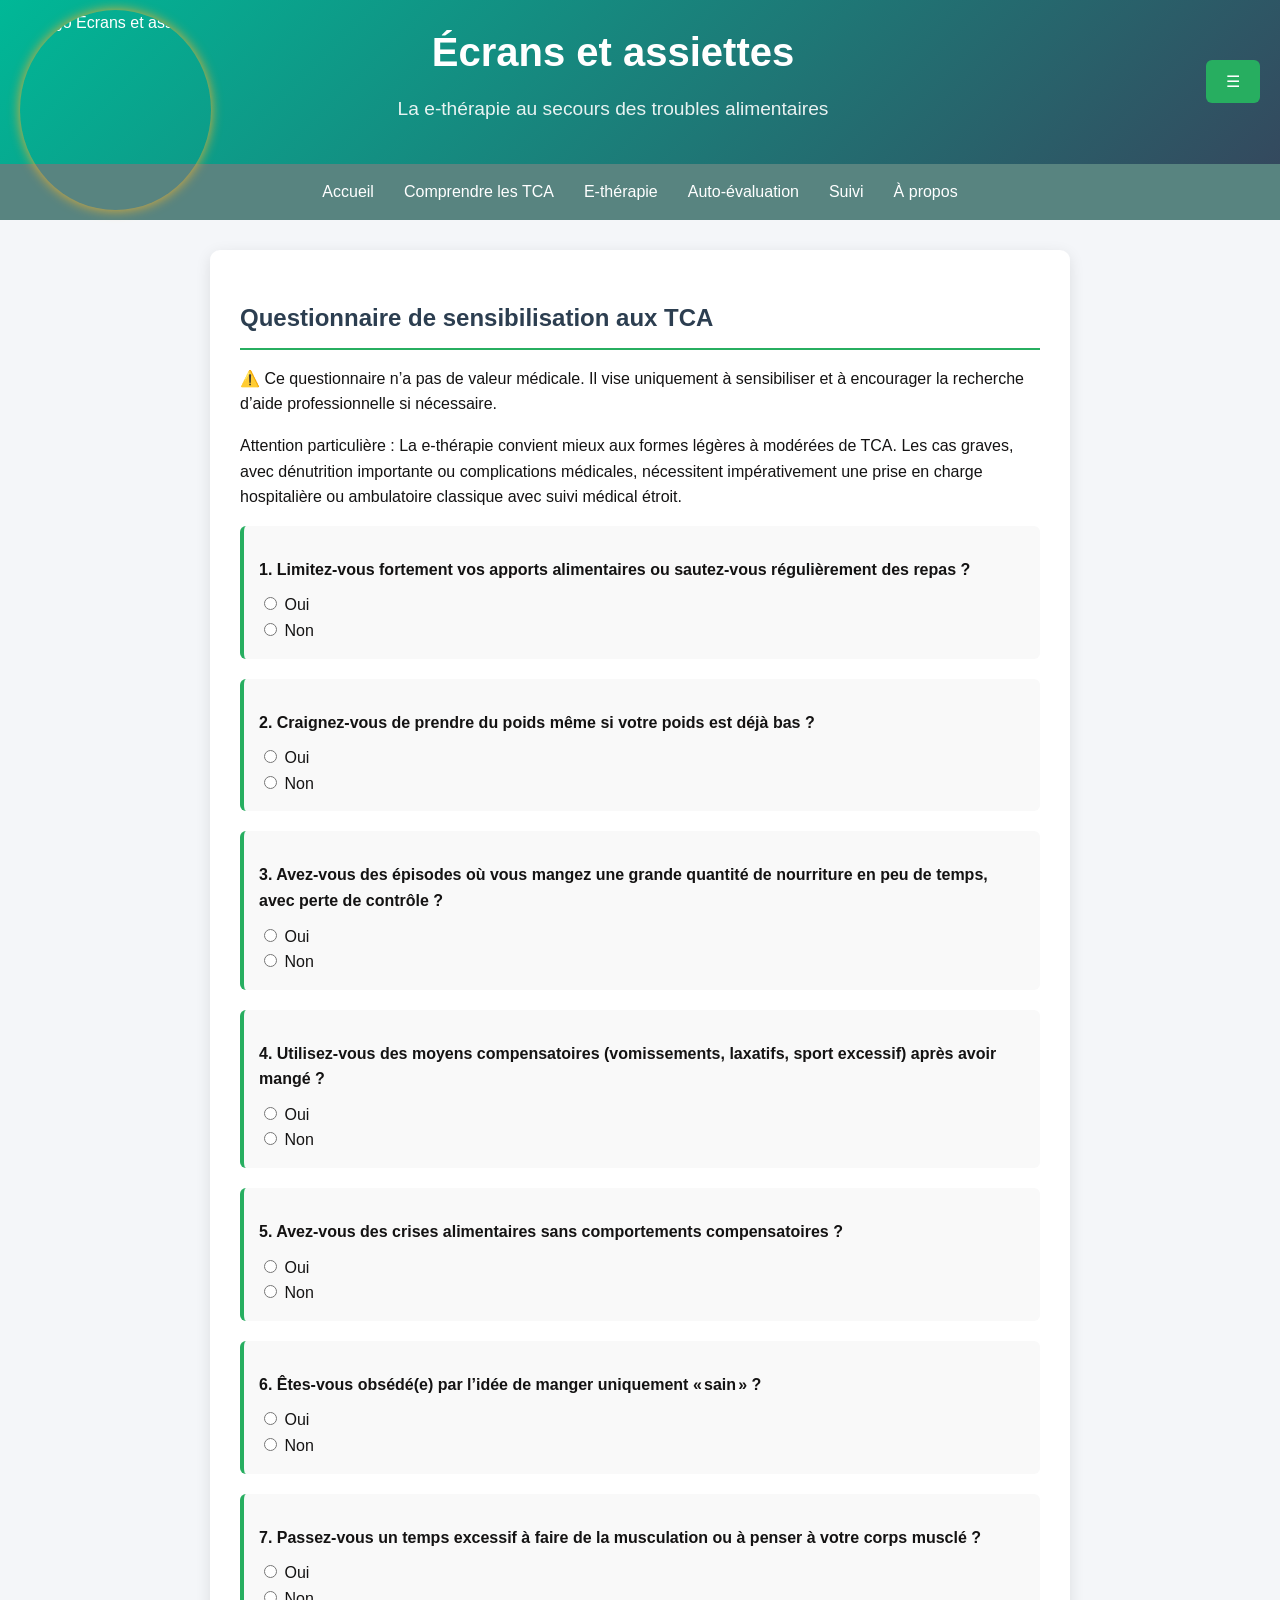
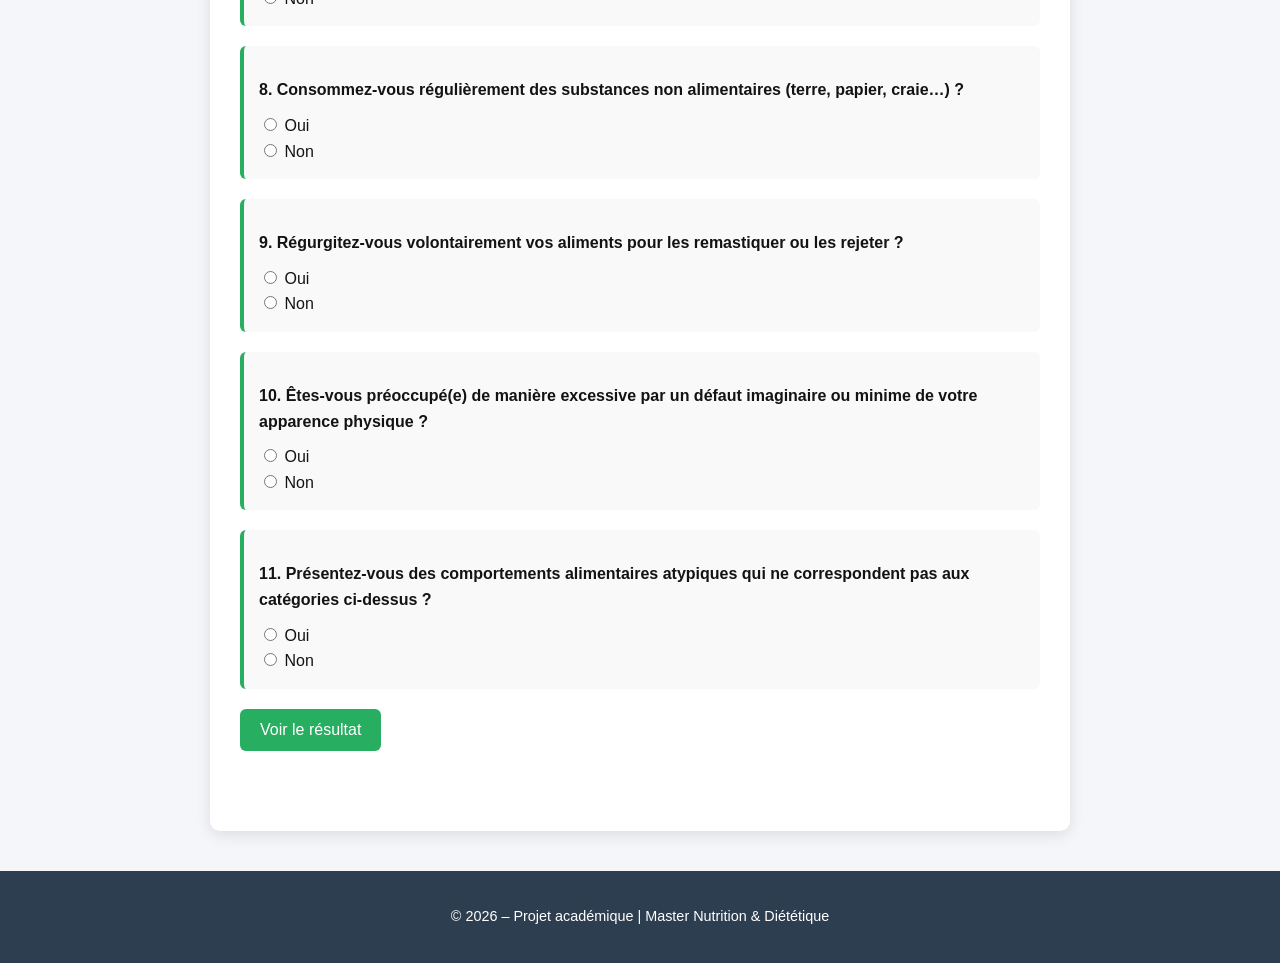
==== autoevaluation.html @ cfe84580 "Add files via upload" ====
<!DOCTYPE html>
<html lang="fr">
<head>
    <meta charset="UTF-8">
    <title>Auto-évaluation TCA</title>
    <style>
     body {
            font-family: 'Segoe UI', Arial, sans-serif;
            background-color: #f4f6f9;
            margin: 0;
            padding: 0;
            color: #141313;
            line-height: 1.6;
        }

        header {
            display: flex;              /* aligne logo + texte */
            align-items: center;        /* centre verticalement */
            justify-content: space-between;    /* logo à gauche, texte centré */
            background: linear-gradient(135deg, #00b897, #34495e);
            color: #fff;
            padding: 20px;
        }

        header img {
            height: 200px;               /* taille du logo */
            border-radius: 50%;         /* arrondi complet */
            box-shadow: 0 0 12px rgb(227, 175, 53);
            transition: transform 0.3s ease, box-shadow 0.3s ease;
            position: absolute;         /* fixé à gauche */
            left: 20px;
            top: 10px;           /* descend le logo  */
        }
        header div {
            margin: 0 auto;             /* centre le bloc texte */
            text-align: center;
        }


        header h1 {
            margin: 0;
            font-size: 2.5em;
            font-weight: bold;
        }

        header p {
            margin-top: 10px;
            font-size: 1.2em;
            opacity: 0.9;
        }

        nav {
            background-color: #588480;
            display: flex;
            justify-content: center;
            padding: 15px;
        }

        nav a {
            color: #fff;
            text-decoration: none;
            margin: 0 15px;
            font-weight: 500;
        }

        nav a:hover {
            text-decoration: underline;
        }

        section {
            background: #fff;
            margin: 30px auto;
            padding: 30px;
            max-width: 800px;
            border-radius: 10px;
            box-shadow: 0 4px 15px rgba(0,0,0,0.1);
        }

        h2 {
            color: #2c3e50;
            margin-bottom: 15px;
            border-bottom: 2px solid #27ae60;
            padding-bottom: 10px;
        }

        .question {
            background: #f9f9f9;
            border-left: 4px solid #27ae60;
            padding: 15px;
            margin-bottom: 20px;
            border-radius: 6px;
        }

        .question p {
            font-weight: bold;
            margin-bottom: 10px;
        }

        button {
            background-color: #27ae60;
            color: white;
            border: none;
            padding: 12px 20px;
            border-radius: 6px;
            cursor: pointer;
            font-size: 1em;
        }

        button:hover {
            background-color: #219150;
        }

        #tcaResultat {
            margin-top: 20px;
            font-weight: bold;
            padding: 15px;
            border-radius: 6px;
        }

        .alert {
            background-color: #fbe9e7;
            color: #c0392b;
        }

        .ok {
            background-color: #e8f5e9;
            color: #2e7d32;
        }

        footer {
            background-color: #2c3e50;
            color: #fff;
            text-align: center;
            padding: 20px;
            margin-top: 40px;
            font-size: 0.9em;
        }
        /* ✅ Responsive design pour téléphone */
@media (max-width: 600px) {
    header {
        flex-direction: column;   /* logo au-dessus du texte */
        text-align: center;
        padding: 30px 20px;
    }

    header img {
        position: static;         /* enlève absolute */
        margin: 0 auto 15px auto; /* centre le logo */
        height: 120px;            /* taille réduite */
    }

    /* Bouton hamburger visible sur mobile */
    .menu-toggle {
        display: block;
        font-size: 2em;
        cursor: pointer;
        color: #fff;
        background: none;
        border: none;
        margin: 10px auto;
    }

    nav {
        flex-direction: column;   /* liens en colonne */
        align-items: center;
        display: none;            /* caché par défaut */
        background-color: #588480;
        padding: 10px;
    }

    nav.active {
        display: flex;            /* affiché quand actif */
    }

    nav a {
        margin: 10px 0;
        display: block;
    }

    section {
        padding: 20px;
        margin: 15px;
    }
}

    </style>
</head>
<body>

<header>
    <img src="images/logo01.png" alt="Logo Écrans et assiettes">
    <div>
        <h1>Écrans et assiettes</h1>
        <p>La e-thérapie au secours des troubles alimentaires</p>
    </div>
    <button class="menu-toggle" onclick="toggleMenu()">☰</button>
</header>

<nav id="menu">
    <a href="index.html">Accueil</a>
    <a href="tca.html">Comprendre les TCA</a>
    <a href="etherapie.html">E-thérapie</a>
    <a href="autoevaluation.html">Auto-évaluation</a>
    <a href="suivi.html">Suivi</a>
    <a href="contact.html">À propos</a>
</nav>

<script>
function toggleMenu() {
    document.getElementById("menu").classList.toggle("active");
}
</script>

<section>
    <h2>Questionnaire de sensibilisation aux TCA</h2>
    <p>⚠️ Ce questionnaire n’a pas de valeur médicale. Il vise uniquement à sensibiliser et à encourager la recherche d’aide professionnelle si nécessaire.</p>
     <p>Attention particulière : La e-thérapie convient mieux aux formes légères à modérées de TCA. Les cas graves, avec dénutrition importante ou complications médicales, nécessitent impérativement une prise en charge hospitalière ou ambulatoire classique avec suivi médical étroit.</p>
    <form id="tcaQuiz">
        <div class="question">
            <p>1. Limitez-vous fortement vos apports alimentaires ou sautez-vous régulièrement des repas ?</p>
            <input type="radio" name="q1" value="anorexie"> Oui<br>
            <input type="radio" name="q1" value=""> Non
        </div>

        <div class="question">
            <p>2. Craignez-vous de prendre du poids même si votre poids est déjà bas ?</p>
            <input type="radio" name="q2" value="anorexie"> Oui<br>
            <input type="radio" name="q2" value=""> Non
        </div>

        <div class="question">
            <p>3. Avez-vous des épisodes où vous mangez une grande quantité de nourriture en peu de temps, avec perte de contrôle ?</p>
            <input type="radio" name="q3" value="boulimie"> Oui<br>
            <input type="radio" name="q3" value=""> Non
        </div>

        <div class="question">
            <p>4. Utilisez-vous des moyens compensatoires (vomissements, laxatifs, sport excessif) après avoir mangé ?</p>
            <input type="radio" name="q4" value="boulimie"> Oui<br>
            <input type="radio" name="q4" value=""> Non
        </div>

        <div class="question">
            <p>5. Avez-vous des crises alimentaires sans comportements compensatoires ?</p>
            <input type="radio" name="q5" value="hyperphagie"> Oui<br>
            <input type="radio" name="q5" value=""> Non
        </div>

        <div class="question">
            <p>6. Êtes-vous obsédé(e) par l’idée de manger uniquement « sain » ?</p>
            <input type="radio" name="q6" value="orthorexie"> Oui<br>
            <input type="radio" name="q6" value=""> Non
        </div>

        <div class="question">
            <p>7. Passez-vous un temps excessif à faire de la musculation ou à penser à votre corps musclé ?</p>
            <input type="radio" name="q7" value="bigorexie"> Oui<br>
            <input type="radio" name="q7" value=""> Non
        </div>

        <div class="question">
            <p>8. Consommez-vous régulièrement des substances non alimentaires (terre, papier, craie…) ?</p>
            <input type="radio" name="q8" value="pica"> Oui<br>
            <input type="radio" name="q8" value=""> Non
        </div>

        <div class="question">
            <p>9. Régurgitez-vous volontairement vos aliments pour les remastiquer ou les rejeter ?</p>
            <input type="radio" name="q9" value="merycisme"> Oui<br>
            <input type="radio" name="q9" value=""> Non
        </div>

        <div class="question">
            <p>10. Êtes-vous préoccupé(e) de manière excessive par un défaut imaginaire ou minime de votre apparence physique ?</p>
            <input type="radio" name="q10" value="dysmorphophobie"> Oui<br>
            <input type="radio" name="q10" value=""> Non
        </div>

        <div class="question">
            <p>11. Présentez-vous des comportements alimentaires atypiques qui ne correspondent pas aux catégories ci-dessus ?</p>
            <input type="radio" name="q11" value="formes_atypiques"> Oui<br>
            <input type="radio" name="q11" value=""> Non
        </div>

        <button type="button" onclick="analyserTCA()">Voir le résultat</button>
    </form>

    <div id="tcaResultat"></div>
</section>

<footer>
    <p>© 2026 – Projet académique | Master Nutrition & Diététique</p>
</footer>

<script>
function analyserTCA() {
    let maladies = {
        anorexie: 0,
        boulimie: 0,
        hyperphagie: 0,
        orthorexie: 0,
        bigorexie: 0,
        pica: 0,
        merycisme: 0,
        dysmorphophobie: 0,
        formes_atypiques: 0
    };

    for (let i = 1; i <= 11; i++) {
        let reponse = document.querySelector('input[name="q' + i + '"]:checked');
        if (reponse && reponse.value) {
            maladies[reponse.value]++;
        }
    }

    // ✅ Affichage du résultat
    let resultat = [];
    for (let trouble in maladies) {
        if (maladies[trouble] > 0) {
            resultat.push(trouble);
        }
    }

    let divResultat = document.getElementById("tcaResultat");
    if (resultat.length > 0) {
        divResultat.className = "alert";
        divResultat.innerHTML = "⚠️ Signes possibles de : <b>" + resultat.join(", ") + "</b>";
    } else {
        divResultat.className = "ok";
        divResultat.innerHTML = "✅ Aucun signe détecté par ce questionnaire.";
    }
}
</script>
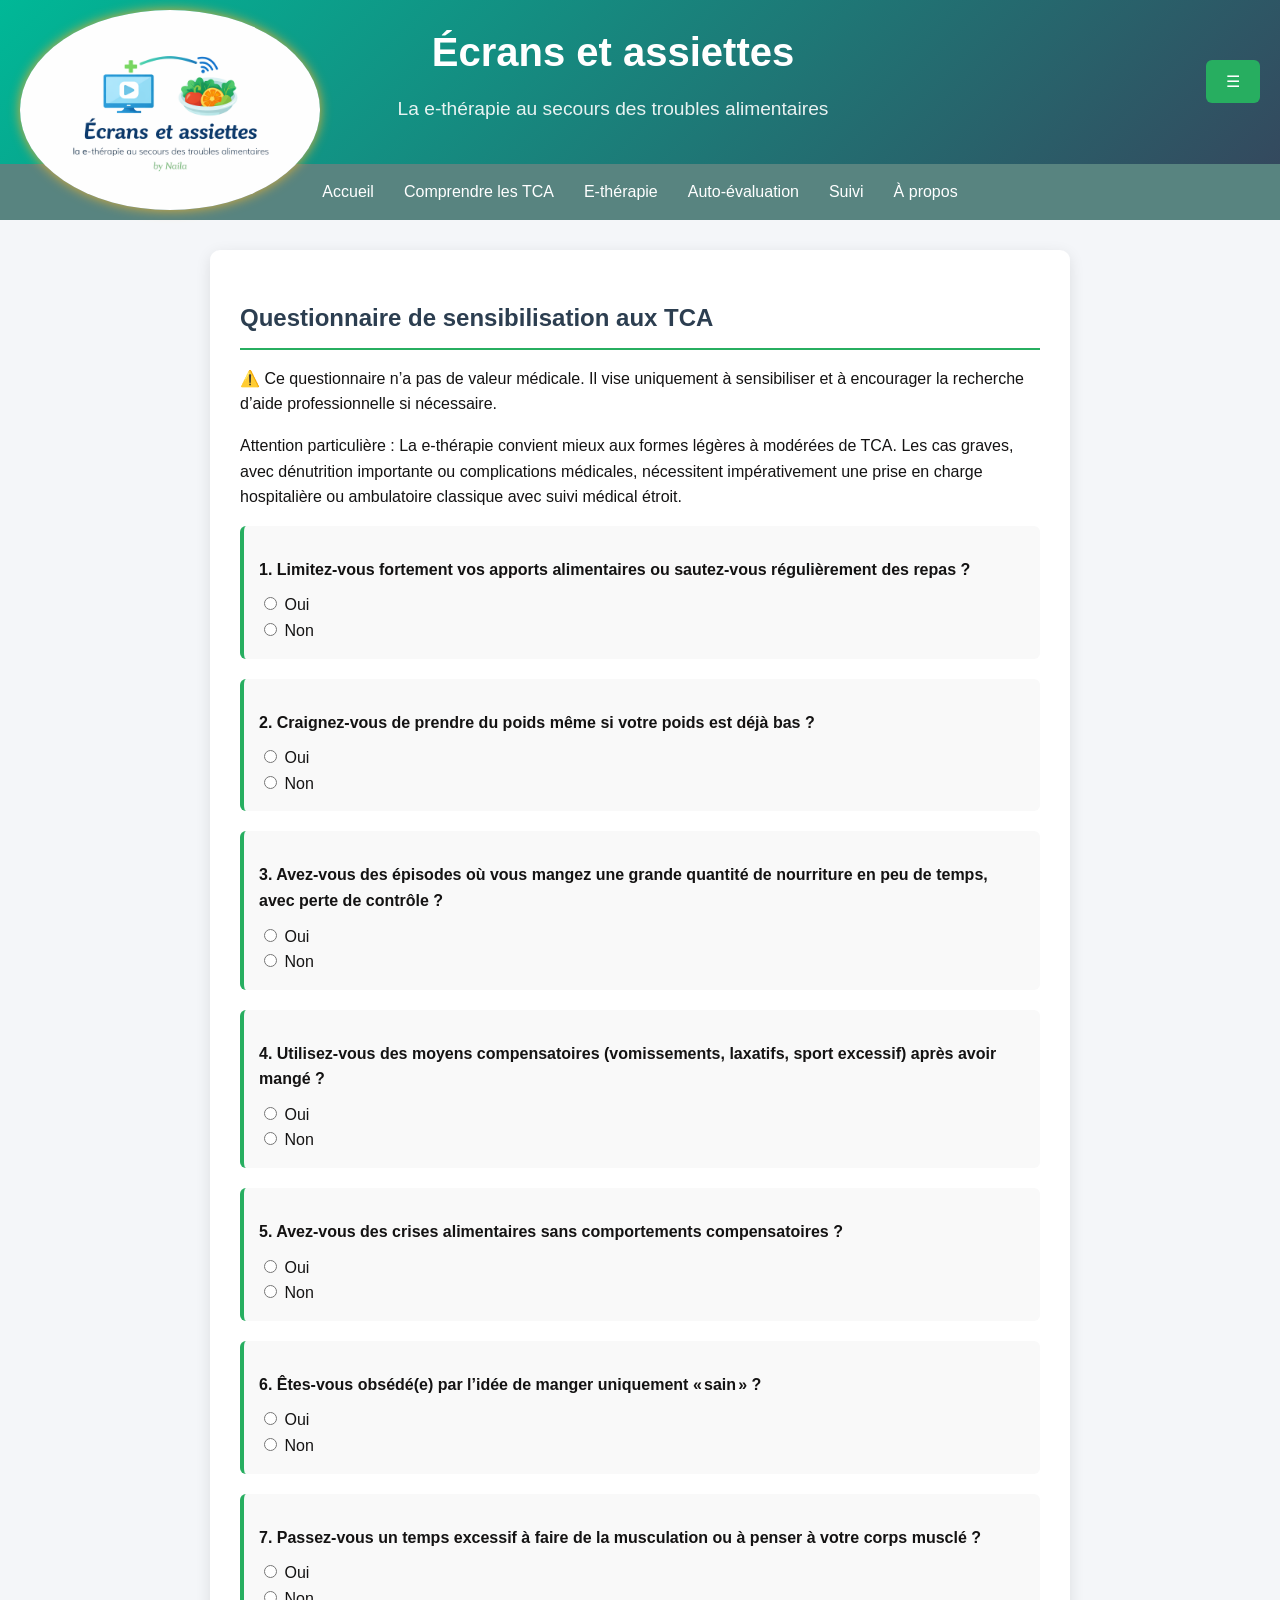
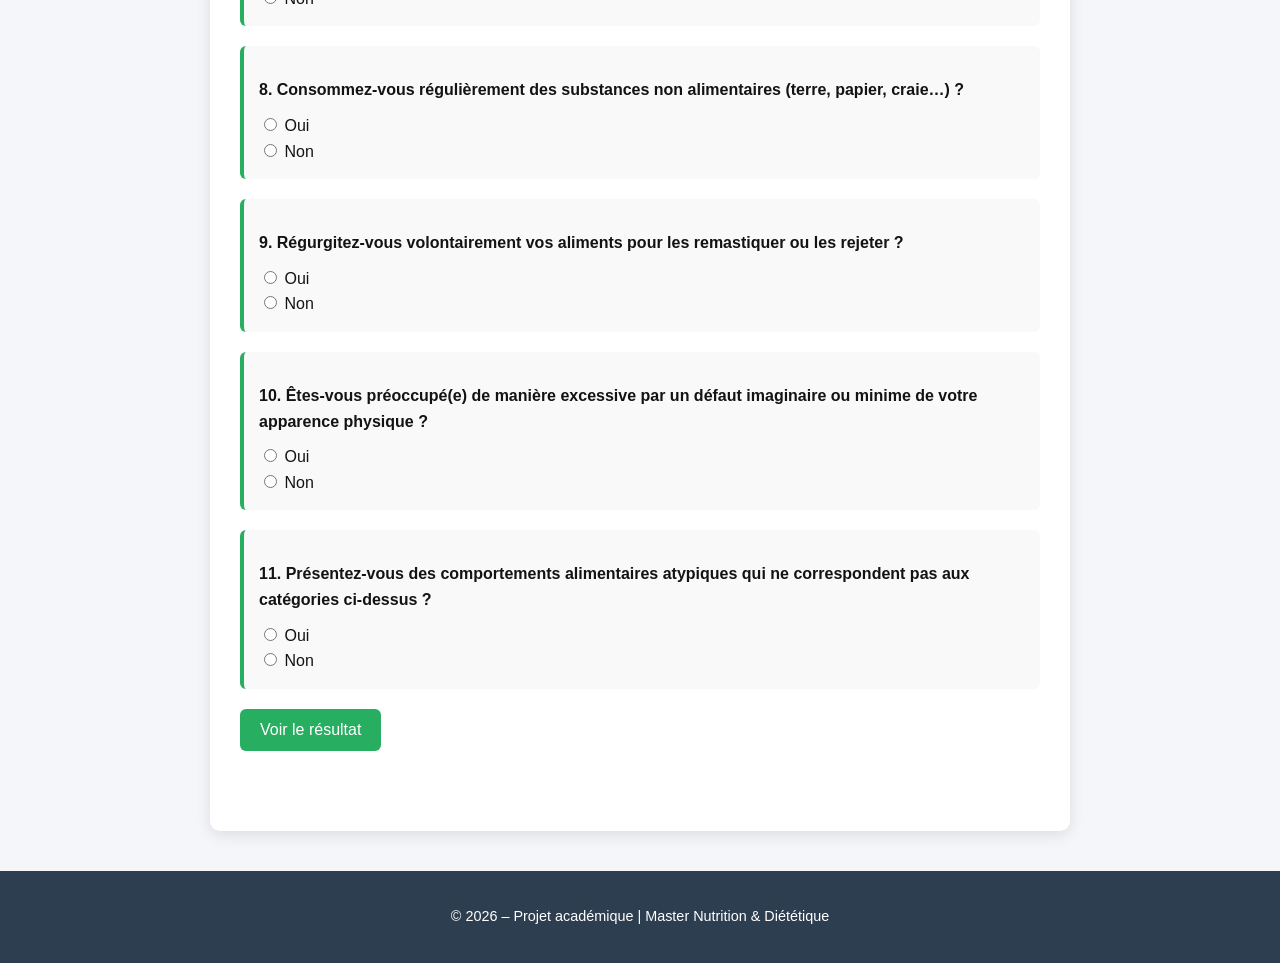
==== commit 71972824: "Update autoevaluation.html" ====
--- a/autoevaluation.html
+++ b/autoevaluation.html
@@ -188,7 +188,7 @@
 <body>
 
 <header>
-    <img src="images/logo01.png" alt="Logo Écrans et assiettes">
+    <img src="logo01.png" alt="Logo Écrans et assiettes">
     <div>
         <h1>Écrans et assiettes</h1>
         <p>La e-thérapie au secours des troubles alimentaires</p>
